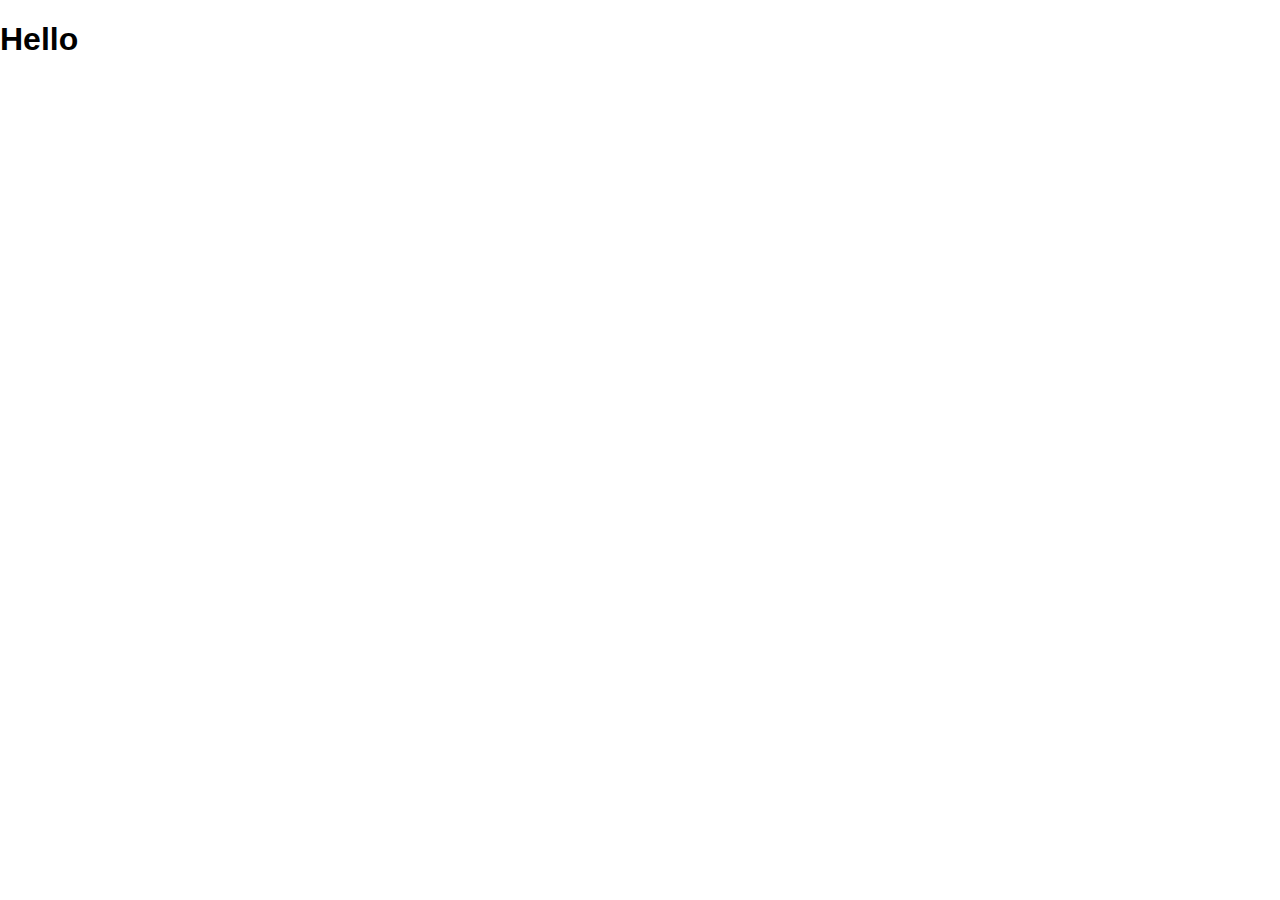
==== countdown-timer/index.html @ 460bcc2e "first commit" ====
<!DOCTYPE html>
<html lang="en">
  <head>
    <meta charset="UTF-8" />
    <meta http-equiv="X-UA-Compatible" content="IE=edge" />
    <meta name="viewport" content="width=device-width, initial-scale=1.0" />
    <title>Countdown Timer</title>
    <link rel="stylesheet" href="style.css" />
    <script src="script.js" defer></script>
  </head>
  <body>
    <h1>Hello</h1>
  </body>
</html>
---- countdown-timer/style.css ----
@import url('https://fonts.googleapis.com/css2?family=Poppins:wght@200;400;600&display=swap');

* {
  box-sizing: border-box;
}

body {
  font-family: 'Popins', sans-serif;
  margin: 0;
}
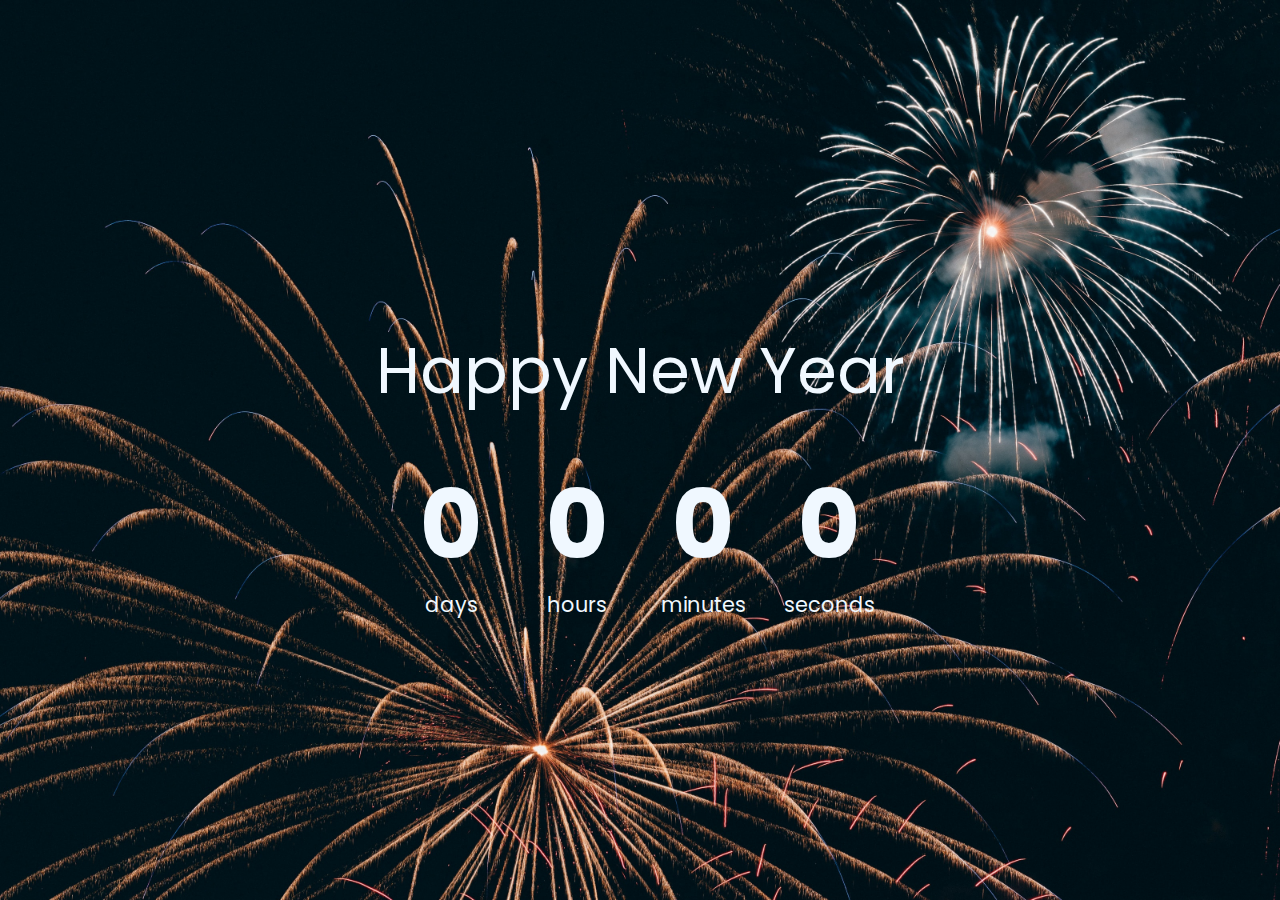
==== commit a563a8c6: "Finish quiz-app" ====
--- a/countdown-timer/index.html
+++ b/countdown-timer/index.html
@@ -9,6 +9,24 @@
     <script src="script.js" defer></script>
   </head>
   <body>
-    <h1>Hello</h1>
+    <h1>Happy New Year</h1>
+    <div class="countdown-container">
+      <div class="countdown-el days-c">
+        <p class="big-text" id="days">0</p>
+        <span>days</span>
+      </div>
+      <div class="countdown-el hours-c">
+        <p class="big-text" id="hours">0</p>
+        <span>hours</span>
+      </div>
+      <div class="countdown-el minutes-c">
+        <p class="big-text" id="minutes">0</p>
+        <span>minutes</span>
+      </div>
+      <div class="countdown-el seconds-c">
+        <p class="big-text" id="seconds">0</p>
+        <span>seconds</span>
+      </div>
+    </div>
   </body>
 </html>
--- a/countdown-timer/style.css
+++ b/countdown-timer/style.css
@@ -1,10 +1,45 @@
-@import url('https://fonts.googleapis.com/css2?family=Poppins:wght@200;400;600&display=swap');
+@import url("https://fonts.googleapis.com/css2?family=Poppins:wght@200;400;600&display=swap");
 
 * {
   box-sizing: border-box;
 }
 
 body {
-  font-family: 'Popins', sans-serif;
+  background-image: url("./firework.jpeg");
+  background-size: cover;
+  background-position: center center;
+  display: flex;
+  flex-direction: column;
+  align-items: center;
+  justify-content: center;
+  min-height: 100vh;
+  font-family: "Poppins", sans-serif;
   margin: 0;
+  color: aliceblue;
 }
+
+h1 {
+  font-weight: normal;
+  font-size: 4rem;
+}
+
+.countdown-container {
+  display: flex;
+  flex-wrap: wrap;
+  justify-content: center;
+}
+
+.countdown-el {
+  text-align: center;
+}
+
+.countdown-el span {
+  font-size: 1.3rem;
+}
+
+.big-text {
+  font-weight: bold;
+  font-size: 6rem;
+  line-height: 1;
+  margin: 1rem 2rem;
+}
